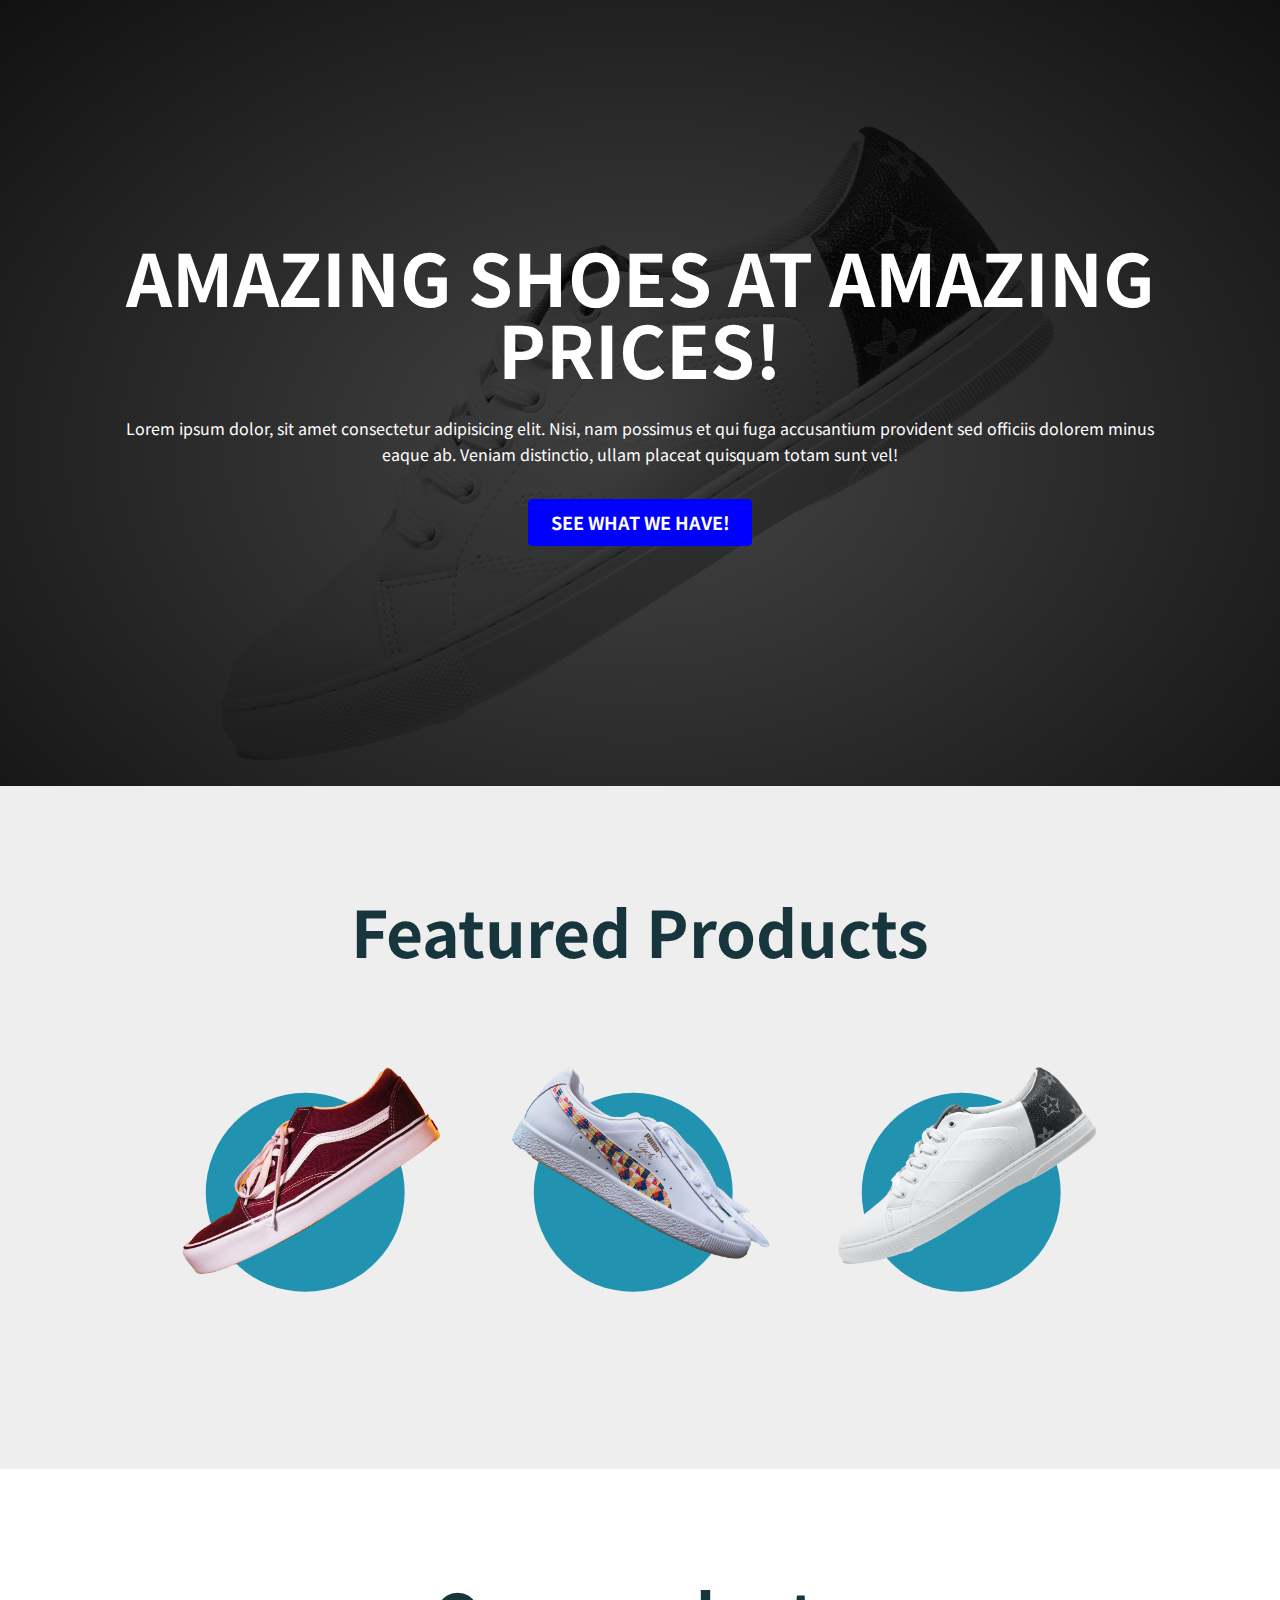
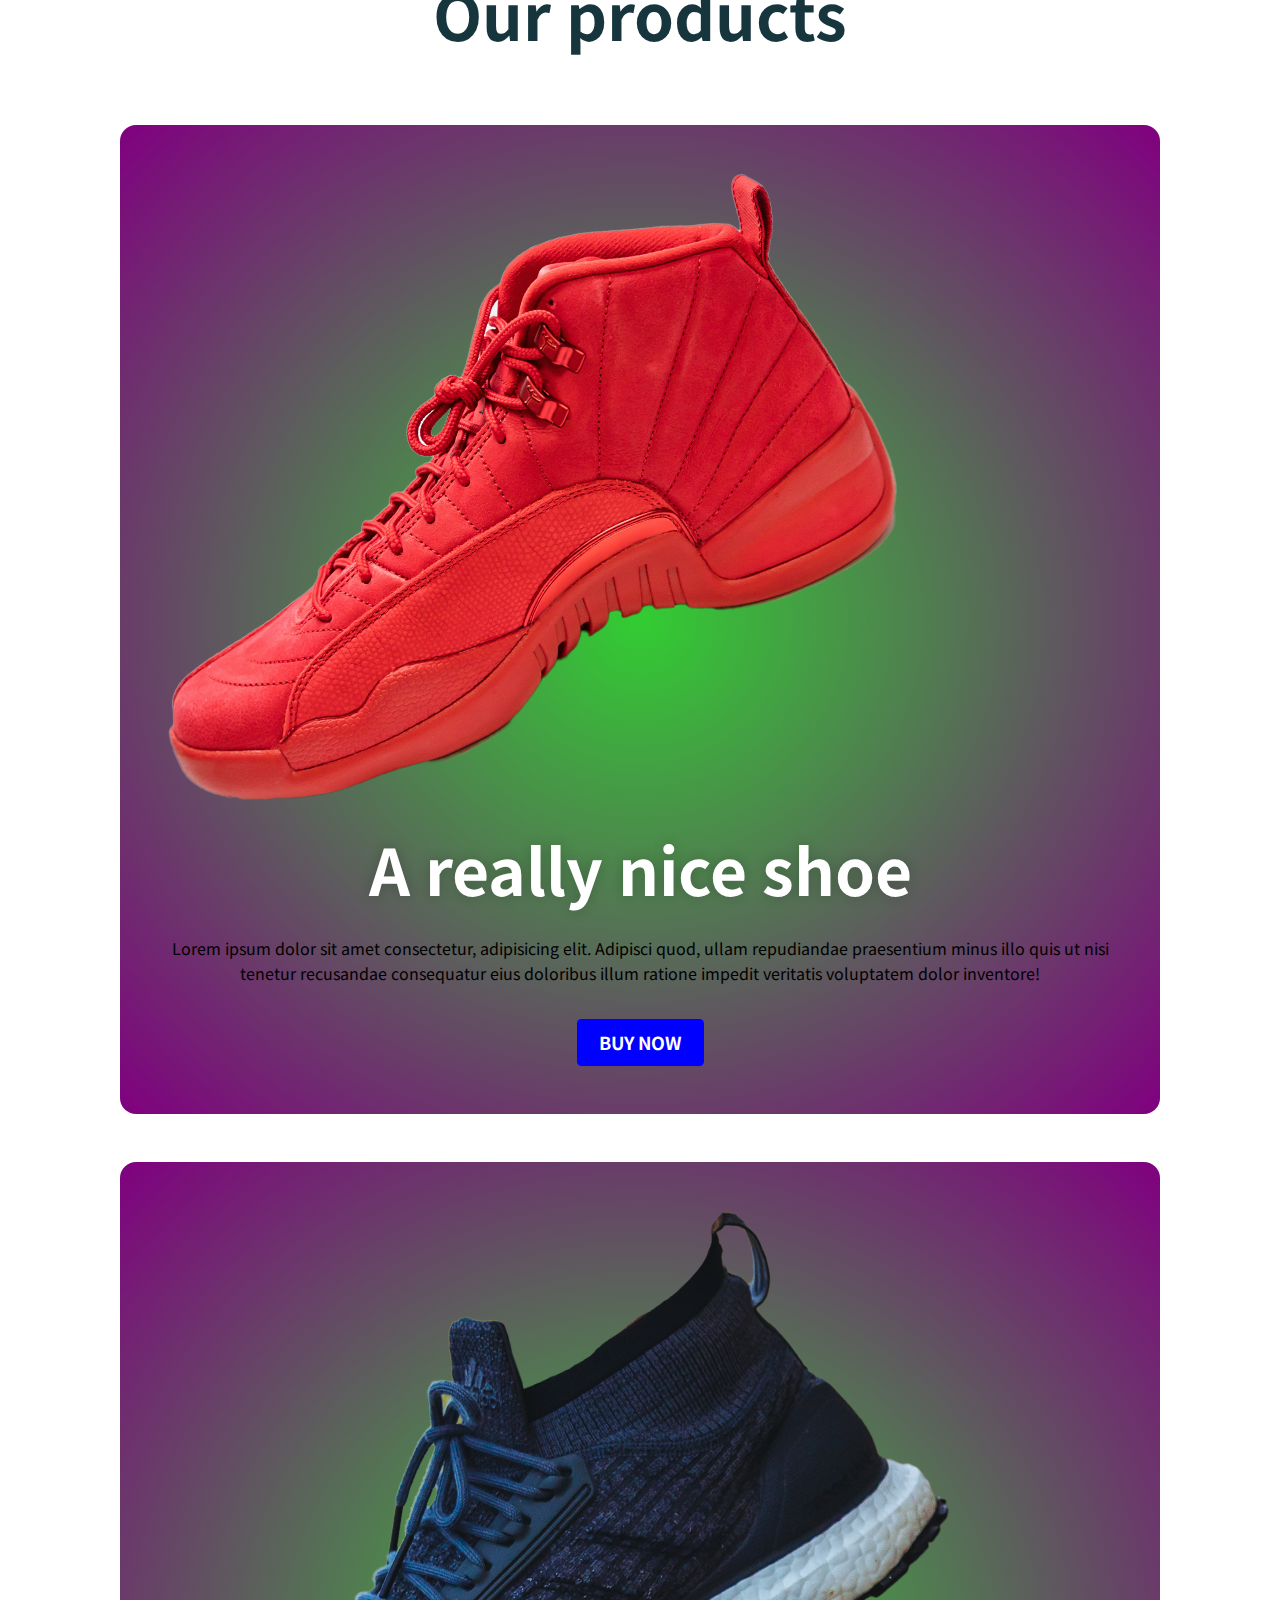
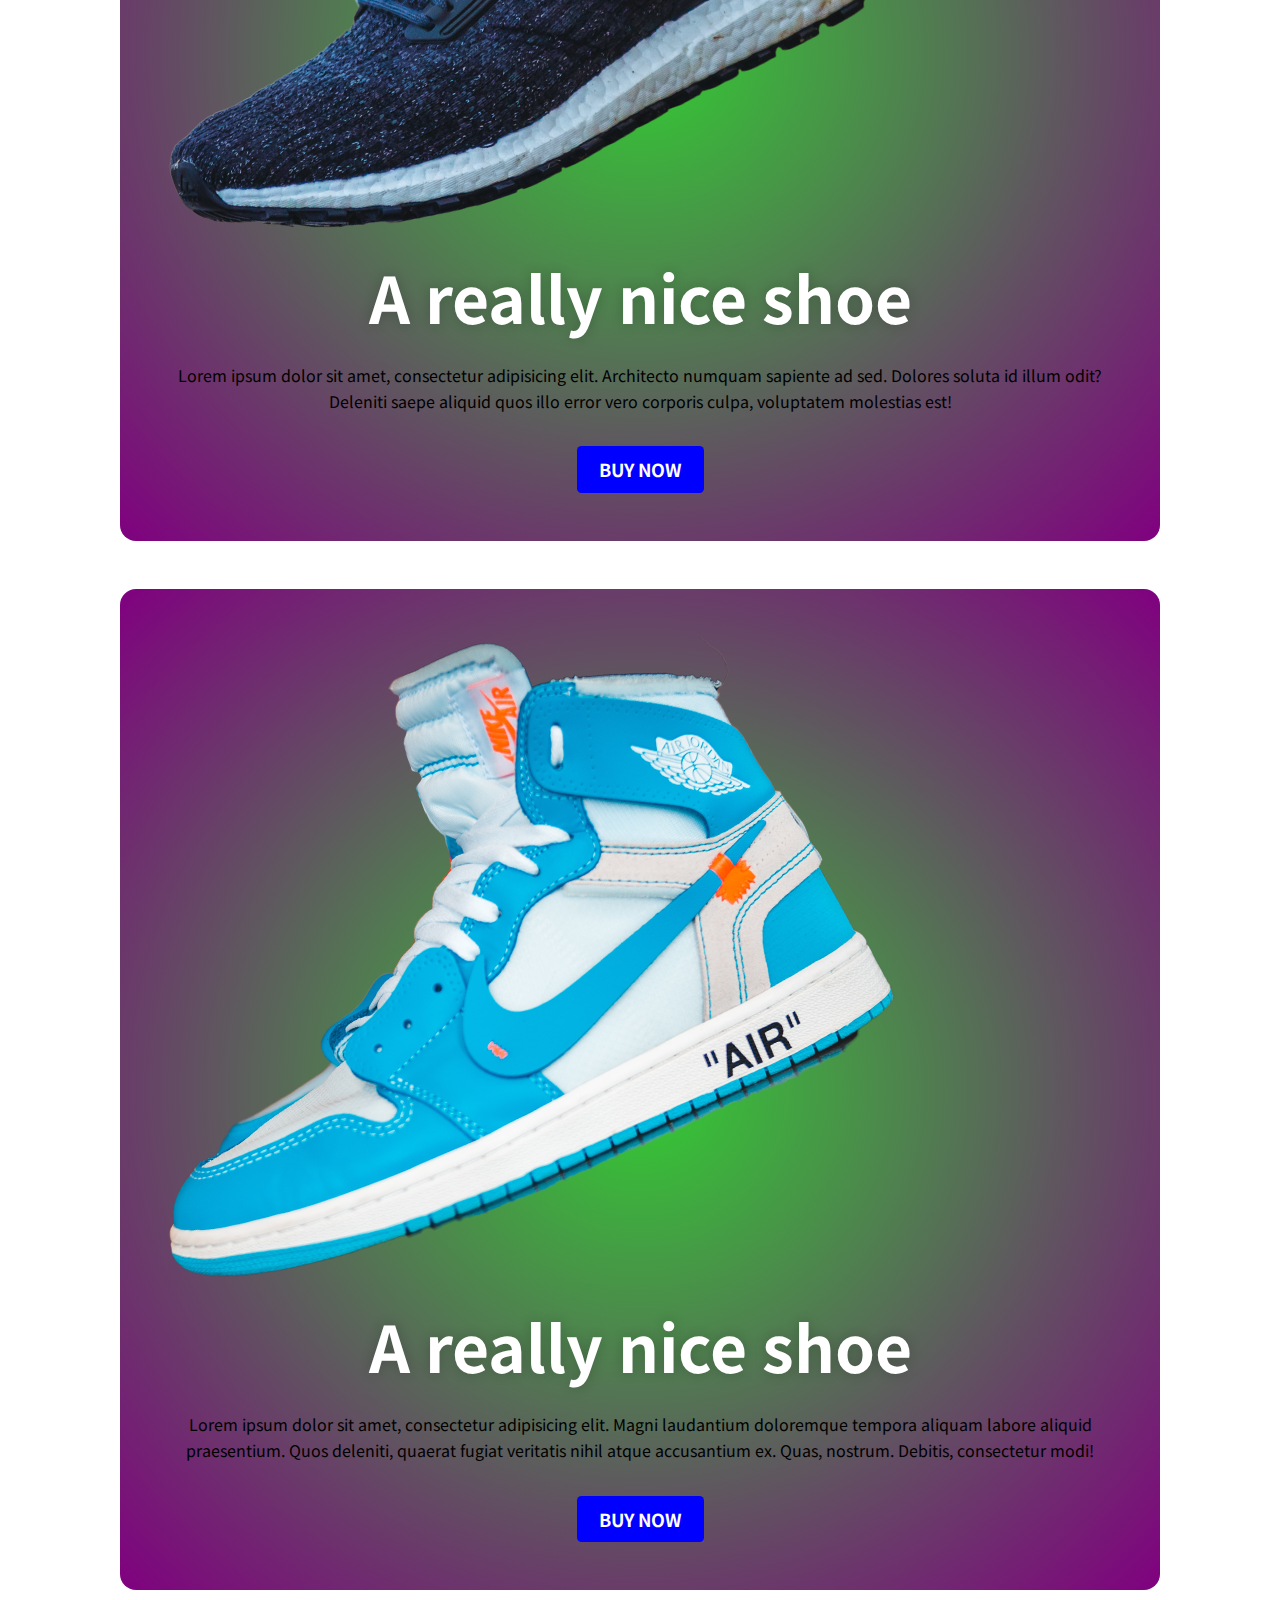
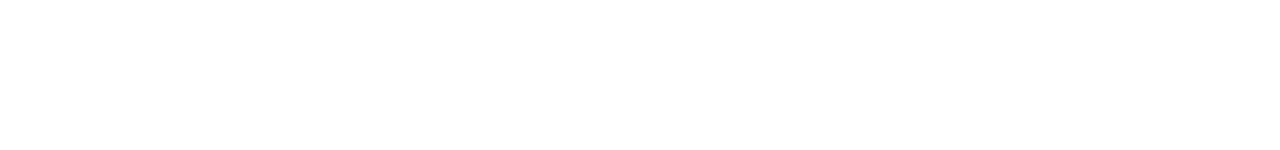
==== index.html @ f8fbc44a "First commit" ====
<!DOCTYPE html>
<html lang="en">

<head>
    <meta charset="UTF-8">
    <meta name="viewport" content="width=device-width, initial-scale=1.0">
    <meta http-equiv="X-UA_Compatible">
    <title>Sydow Furniture</title>
    <link href="https://fonts.googleapis.com/css2?family=Noto+Sans+JP:wght@700&display=swap" rel="stylesheet">
    <link rel="stylesheet" href="style.css">
</head>

<body>
    <header class="hero">
        <div class="container spacing">
            <h1 class="primary-title">Amazing Shoes at Amazing Prices!</h1>
            <p>Lorem ipsum dolor, sit amet consectetur adipisicing elit. Nisi, nam possimus et qui fuga accusantium provident sed officiis dolorem minus eaque ab. Veniam distinctio, ullam placeat quisquam totam sunt vel!</p>
            <a href="#" class="btn">See what we have!</a>
        </div>
    </header>

    <main>

    <section class="featured">
        <div class="container">
            <h2 class="section-title">Featured Products</h2>
            <div class="split">

                <a href="#" class="featured__item">
                    <img src="images/shoe-1.png" alt="" class="featured__img">
                    <p class="featured__details"><span class="price">$99</span>Shoe name</p>
                </a>

                <a href="#" class="featured__item">
                    <img src="images/shoe-2.png" alt="" class="featured__img">
                    <p class="featured__details"><span class="price">$99</span>Shoe name</p>
                </a>

                <a href="#" class="featured__item">
                    <img src="images/shoe-3.png" alt="" class="featured__img">
                    <p class="featured__details"><span class="price">$99</span>Shoe name</p>
                </a>

            </div>
        </div>
    </section>
         
    
    <section class="our-products">
        <div class="container">
            <h2 class="section-title">Our products</h2>
            
            <article class="product shoe-red spacing">
                <img src="images/shoe-4.png" alt="" class="product__image">
                <h3 class="product__title">A really nice shoe</h3>
                <p class="product__description">Lorem ipsum dolor sit amet consectetur, adipisicing elit. Adipisci quod, ullam repudiandae praesentium minus illo quis ut nisi tenetur recusandae consequatur eius doloribus illum ratione impedit veritatis voluptatem dolor inventore!</p>
                <a href="" class="btn">Buy now</a>
            </article>

            <article class="product shoe-white spacing">
                <img src="images/shoe-5.png" alt="" class="product__image">
                <h3 class="product__title">A really nice shoe</h3>
                <p class="product__description">Lorem ipsum dolor sit amet, consectetur adipisicing elit. Architecto numquam sapiente ad sed. Dolores soluta id illum odit? Deleniti saepe aliquid quos illo error vero corporis culpa, voluptatem molestias est!</p>
                <a href="" class="btn">Buy now</a>
            </article>

            <article class="product shoe-blue spacing">
                <img src="images/shoe-6.png" alt="" class="product__image">
                <h3 class="product__title">A really nice shoe</h3>
                <p class="product__description">Lorem ipsum dolor sit amet, consectetur adipisicing elit. Magni laudantium doloremque tempora aliquam labore aliquid praesentium. Quos deleniti, quaerat fugiat veritatis nihil atque accusantium ex. Quas, nostrum. Debitis, consectetur modi!</p>
                <a href="" class="btn">Buy now</a>
            </article>

        </div>
    </section>

    </main>

</body>

</html>
---- style.css ----
*,
*::before, 
*::after {
    box-sizing: border-box;
}

body {
font-family: 'Noto Sans JP', sans-serif;
margin: 0;
line-height: 1.6;
}

img {
    max-width: 100%;
    display: block;
}

h1, 
h2, 
h3, 
p {
    margin: 0;
}

section {
    padding: 7em 0;
}

.container {
    width: 85%;
    max-width: 65em;
    margin: 0 auto;
}

.split {
    display: flex;
    gap: 1em;
    flex-wrap: wrap;
    justify-content: center;
}

.split > * {
    flex-basis: 30%;
    min-width: 15em;
}

/* not working for some reason, 
could be because the above p and 
h1 are set to 0 margin */

.spacing>*+* {
    margin-top: var(--spacer, 2rem);
}

.btn {
    display: inline-block;
    text-decoration: none;
    color: var(--clr-text, #fff);
    font-weight: 700;
    text-transform: uppercase;
    font-size: 1.125rem;
    padding: .5em 1.25em;
    background: var(--clr-accent, blue);
    border-radius: .25em;
    transition: 
        transform 250ms ease-in-out,
        opacity 250ms linear;
}

.btn:hover,
.btn:focus {
    transform: scale(1.1);
    opacity: .9;
}

.primary-title {
    font-size: 4rem;
    font-size: clamp(3rem, calc(5vw + 1rem), 4.5rem);
    line-height: 1;
    text-transform: uppercase;
}

.section-title {
    text-align: center;
    font-size: clamp(2.5rem, calc(5vw + 1rem), 4rem);
    line-height: 1;
    color: #17353d;
    margin-bottom: 5rem;
}

.hero {
    color: white;
    text-align: center;
    padding: 15em 0;
    background: #222;
}

@supports (background-blend-mode: multiply) {
    .hero {background: 
        url(images/shoe-3.png), 
        radial-gradient(#444, #111);
    background-blend-mode: multiply;
    background-attachment: fixed;
    background-repeat: no-repeat;
    background-position: center center;
    }
}

.featured {
    background-color: #eee;
}

.featured__item {
    display: block;
    position: relative;
    transform: scale(.85);
    transition: transform 250ms ease-in-out;
    text-decoration: none;
    color: #333;
    text-align: center;
    line-height: 1.2;
}

.featured__item:hover,
.featured__item:focus {
    transform: scale(1);
}

.featured__item:hover .featured__details, 
.featured__item:focus .featured__details {
    opacity: 1;
    text-shadow: 0 0 .2em white;
}

.featured__item::after {
    content: '';
    position: absolute;
    top: 10%;
    left: 10%;
    padding: 75% 75% 0 0;
    border-radius: 50%;
    background-color: #2193b0;
    z-index: -1;
}

.featured__details {
    opacity: 0;
    transition: opacity 250ms linear;
}

span {
    display: block;
    font-weight: 700;
    font-size: 2.5rem;
}

.product {
    background: radial-gradient(var(--clr-inner, limegreen), var(--clr-outer, purple));
    padding: 3em;
    border-radius: 1em;
    margin-bottom: 3em;
    text-align: center;
}

.product__title {
    font-size: 4rem;
    line-height: 1.1;
    color: #fff;
    text-shadow: 0 0 0.2em rgba(0, 0, 0, 0.2);
}
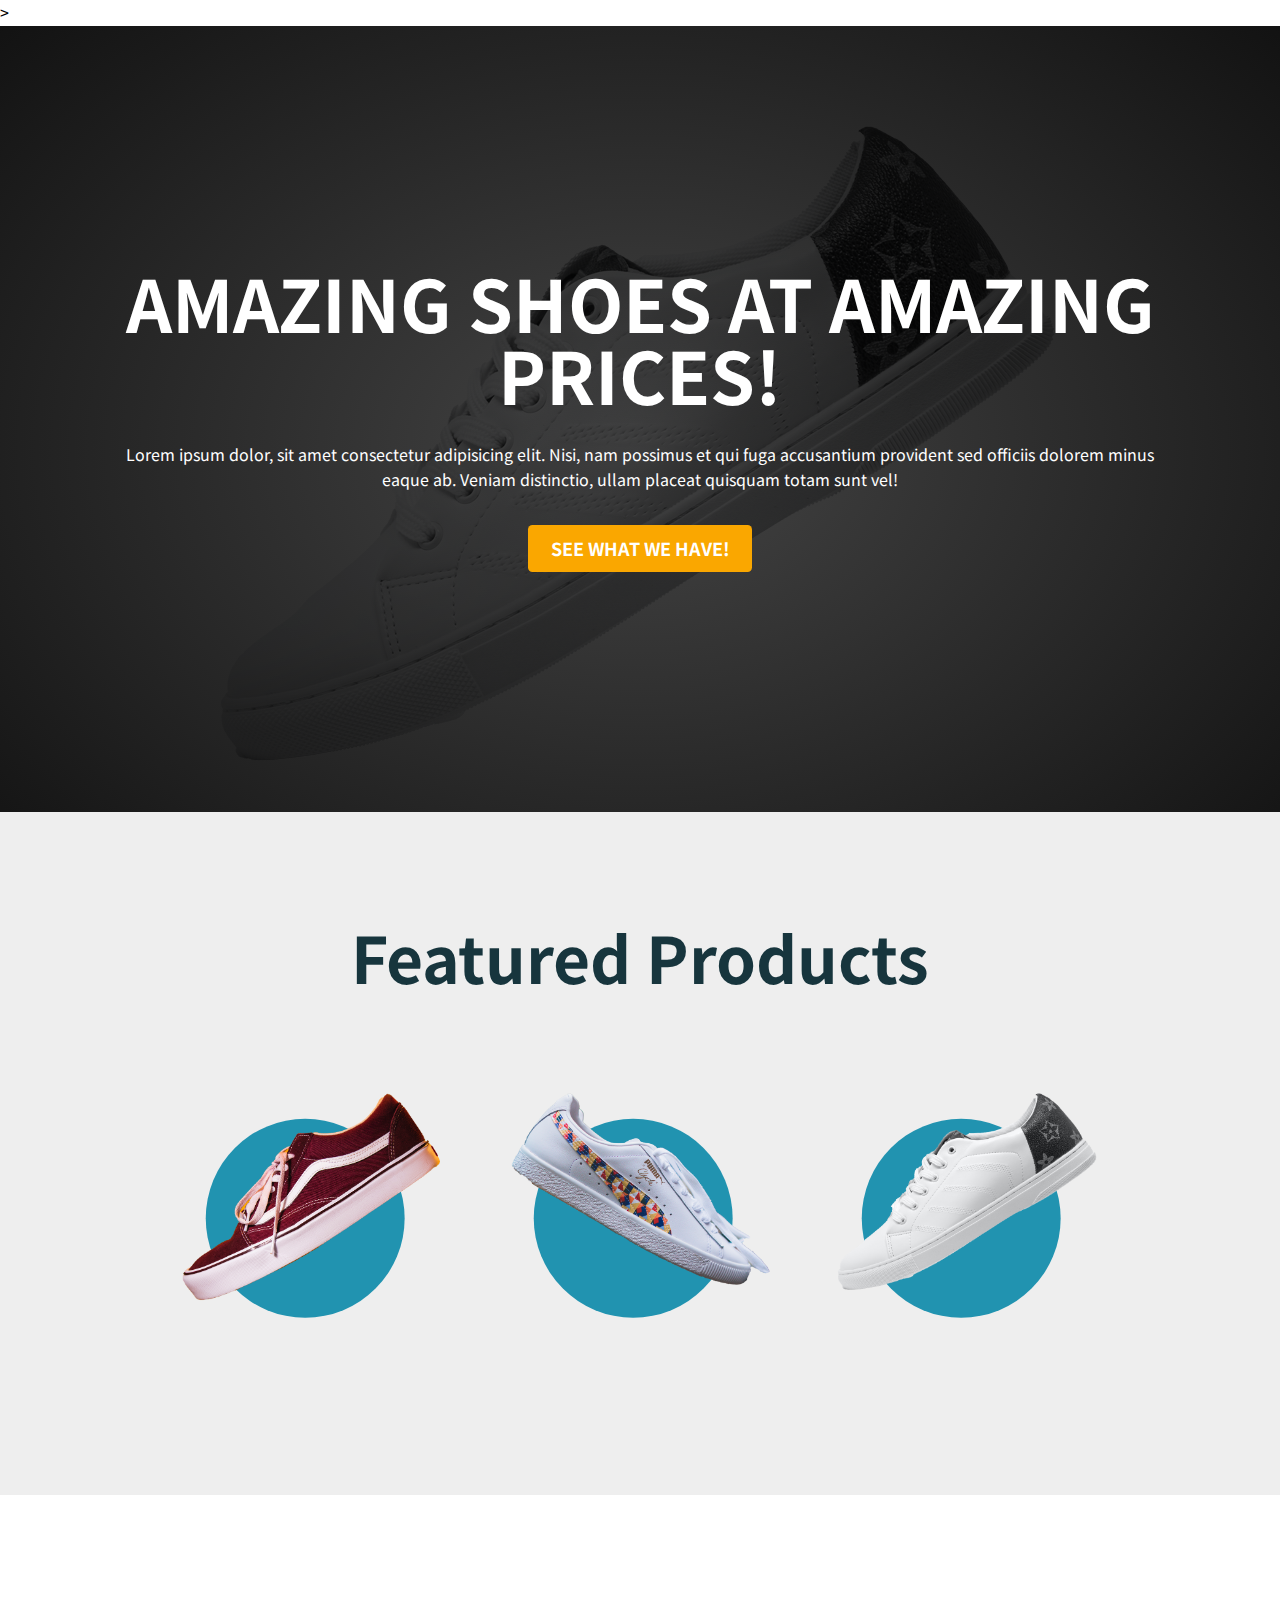
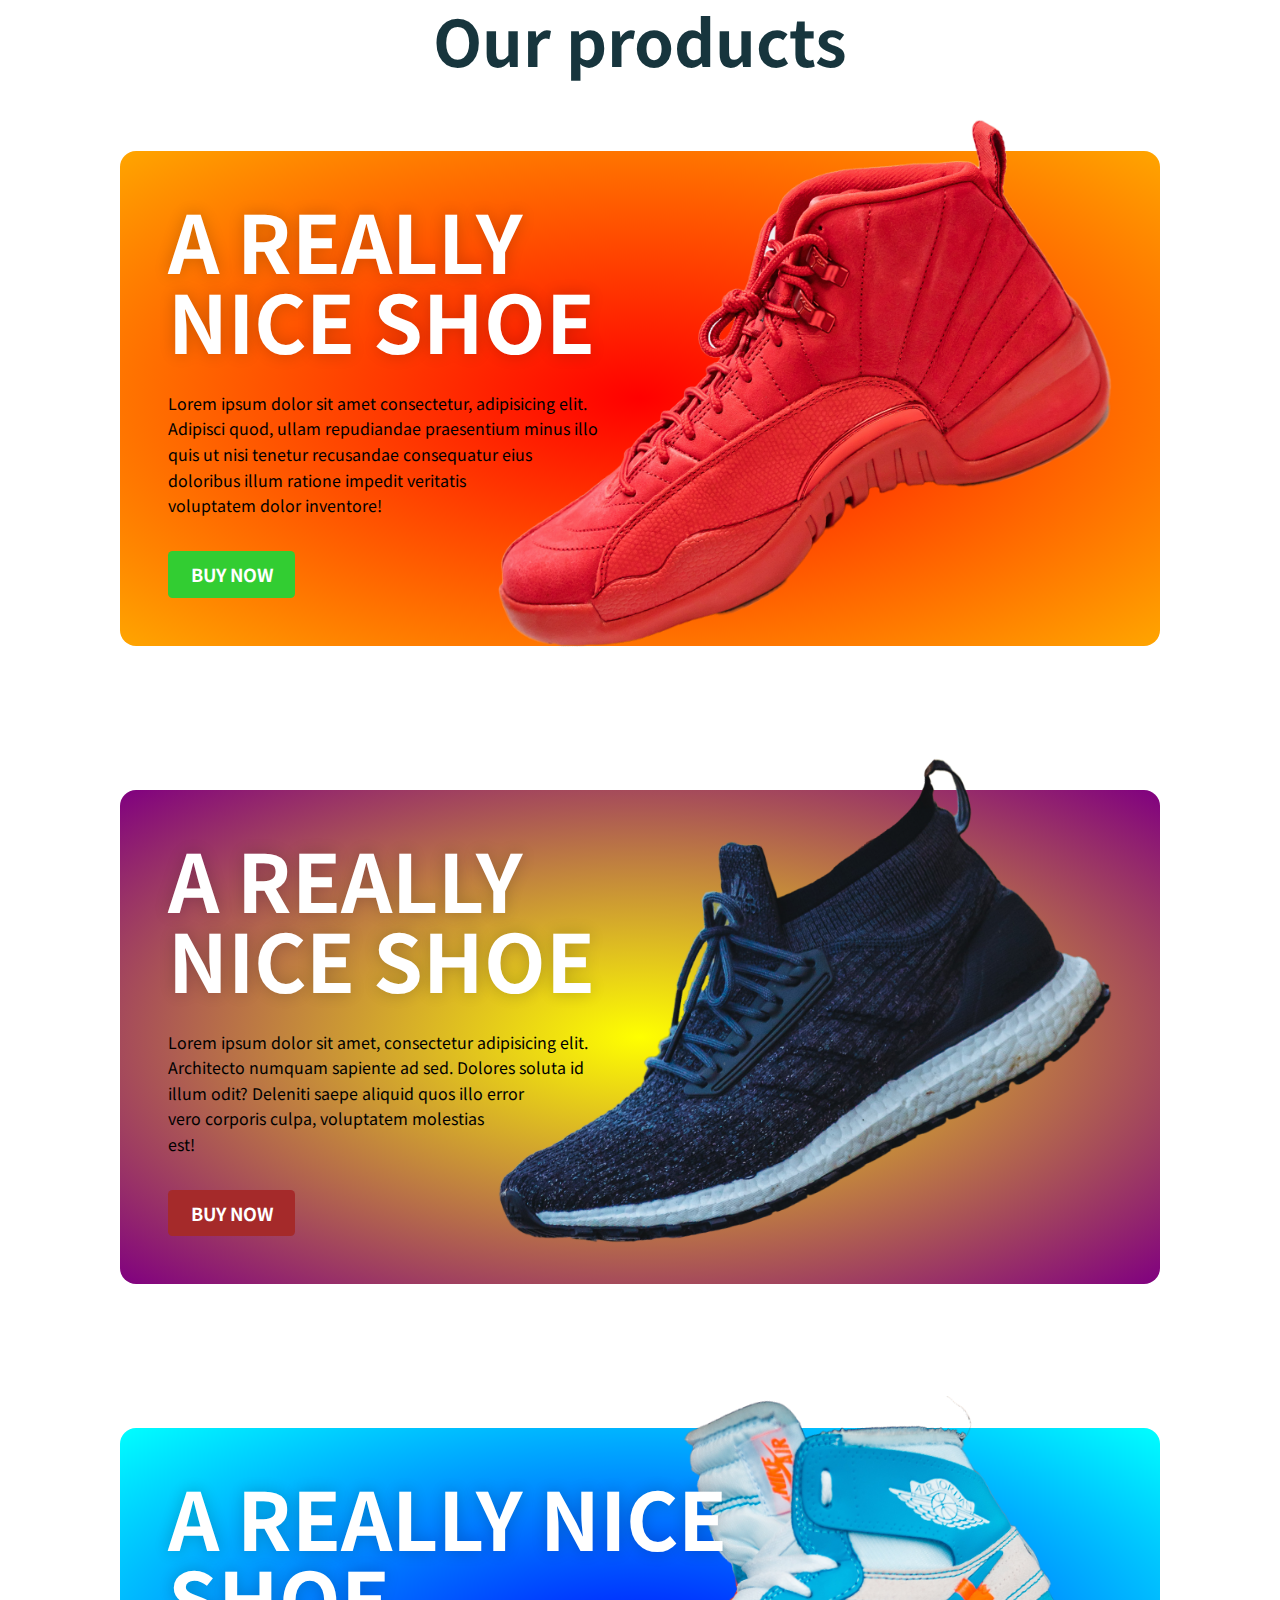
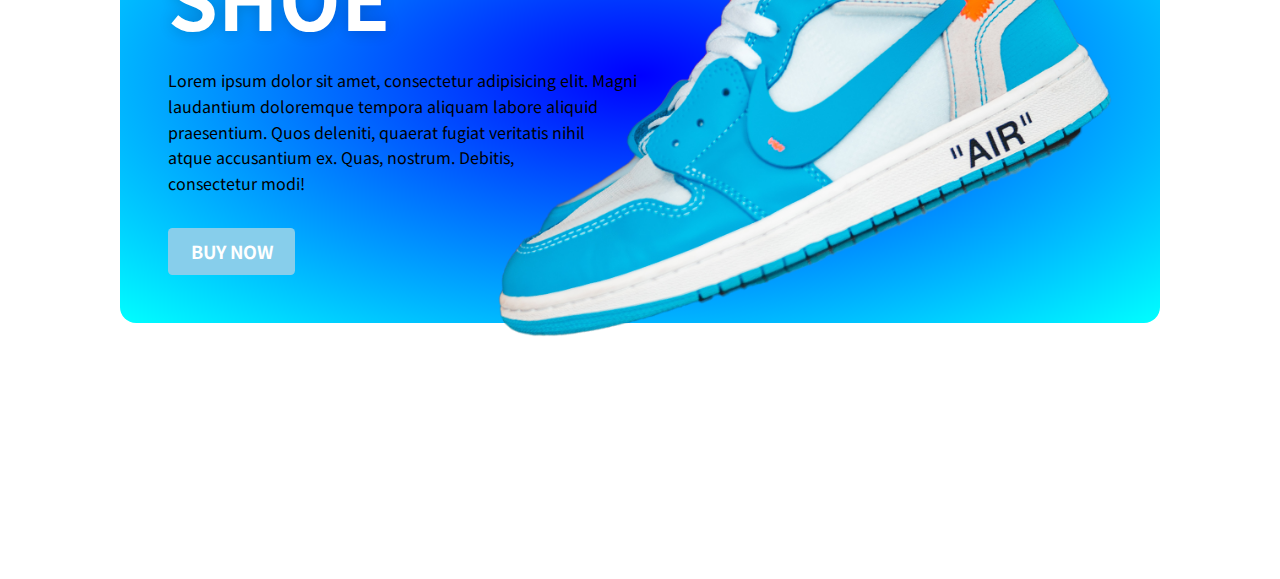
==== commit c757f898: "Page completed" ====
--- a/index.html
+++ b/index.html
@@ -4,13 +4,14 @@
 <head>
     <meta charset="UTF-8">
     <meta name="viewport" content="width=device-width, initial-scale=1.0">
-    <meta http-equiv="X-UA_Compatible">
+    <meta http-equiv="X-UA_Compatible" content="ie=edge" />>
     <title>Sydow Furniture</title>
     <link href="https://fonts.googleapis.com/css2?family=Noto+Sans+JP:wght@700&display=swap" rel="stylesheet">
     <link rel="stylesheet" href="style.css">
 </head>
 
 <body>
+    
     <header class="hero">
         <div class="container spacing">
             <h1 class="primary-title">Amazing Shoes at Amazing Prices!</h1>
@@ -57,7 +58,7 @@
                 <a href="" class="btn">Buy now</a>
             </article>
 
-            <article class="product shoe-white spacing">
+            <article class="product shoe-white shoe-left spacing">
                 <img src="images/shoe-5.png" alt="" class="product__image">
                 <h3 class="product__title">A really nice shoe</h3>
                 <p class="product__description">Lorem ipsum dolor sit amet, consectetur adipisicing elit. Architecto numquam sapiente ad sed. Dolores soluta id illum odit? Deleniti saepe aliquid quos illo error vero corporis culpa, voluptatem molestias est!</p>
--- a/style.css
+++ b/style.css
@@ -163,8 +163,62 @@
 }
 
 .product__title {
-    font-size: 4rem;
-    line-height: 1.1;
+    font-size: clamp(3rem, calc(5vw + 1rem), 5.5rem);
+    text-transform: uppercase;
+    line-height: 1;
     color: #fff;
     text-shadow: 0 0 0.2em rgba(0, 0, 0, 0.2);
+}
+
+.product__image {
+    margin: -5em 0 0 0;
+}
+
+@media only screen and (min-width: 45em) {
+    .product {
+        text-align: left;
+        margin-bottom: 9em;
+    }
+
+    .product__title {
+        margin: 0;
+    }
+
+    .product__image {
+        float: right;
+        width: 65%;
+        /* outline: 2px solid red; */
+        shape-outside: url(images/shoe-4.png); /*this is not working*/
+        shape-margin: 1em; 
+        margin: 0 --5em 0 0;
+    }
+
+    .product .shoe-left .product__image {
+        float: left;
+        shape-outside: url(images/shoe-5.png); /*this is not working*/
+        margin: 0 0 0 --5em;
+        shape-margin: 2em;
+    }
+}
+
+.hero {
+    --clr-accent: #faa700;
+}
+
+.shoe-red {
+    --clr-inner: red;
+    --clr-outer: orange;
+    --clr-accent: limegreen;
+}
+
+.shoe-white {
+    --clr-inner: yellow;
+    --clr-outer: purple;
+    --clr-accent: brown;
+}
+
+.shoe-blue {
+    --clr-inner: blue;
+    --clr-outer: aqua;
+    --clr-accent: skyblue;
 }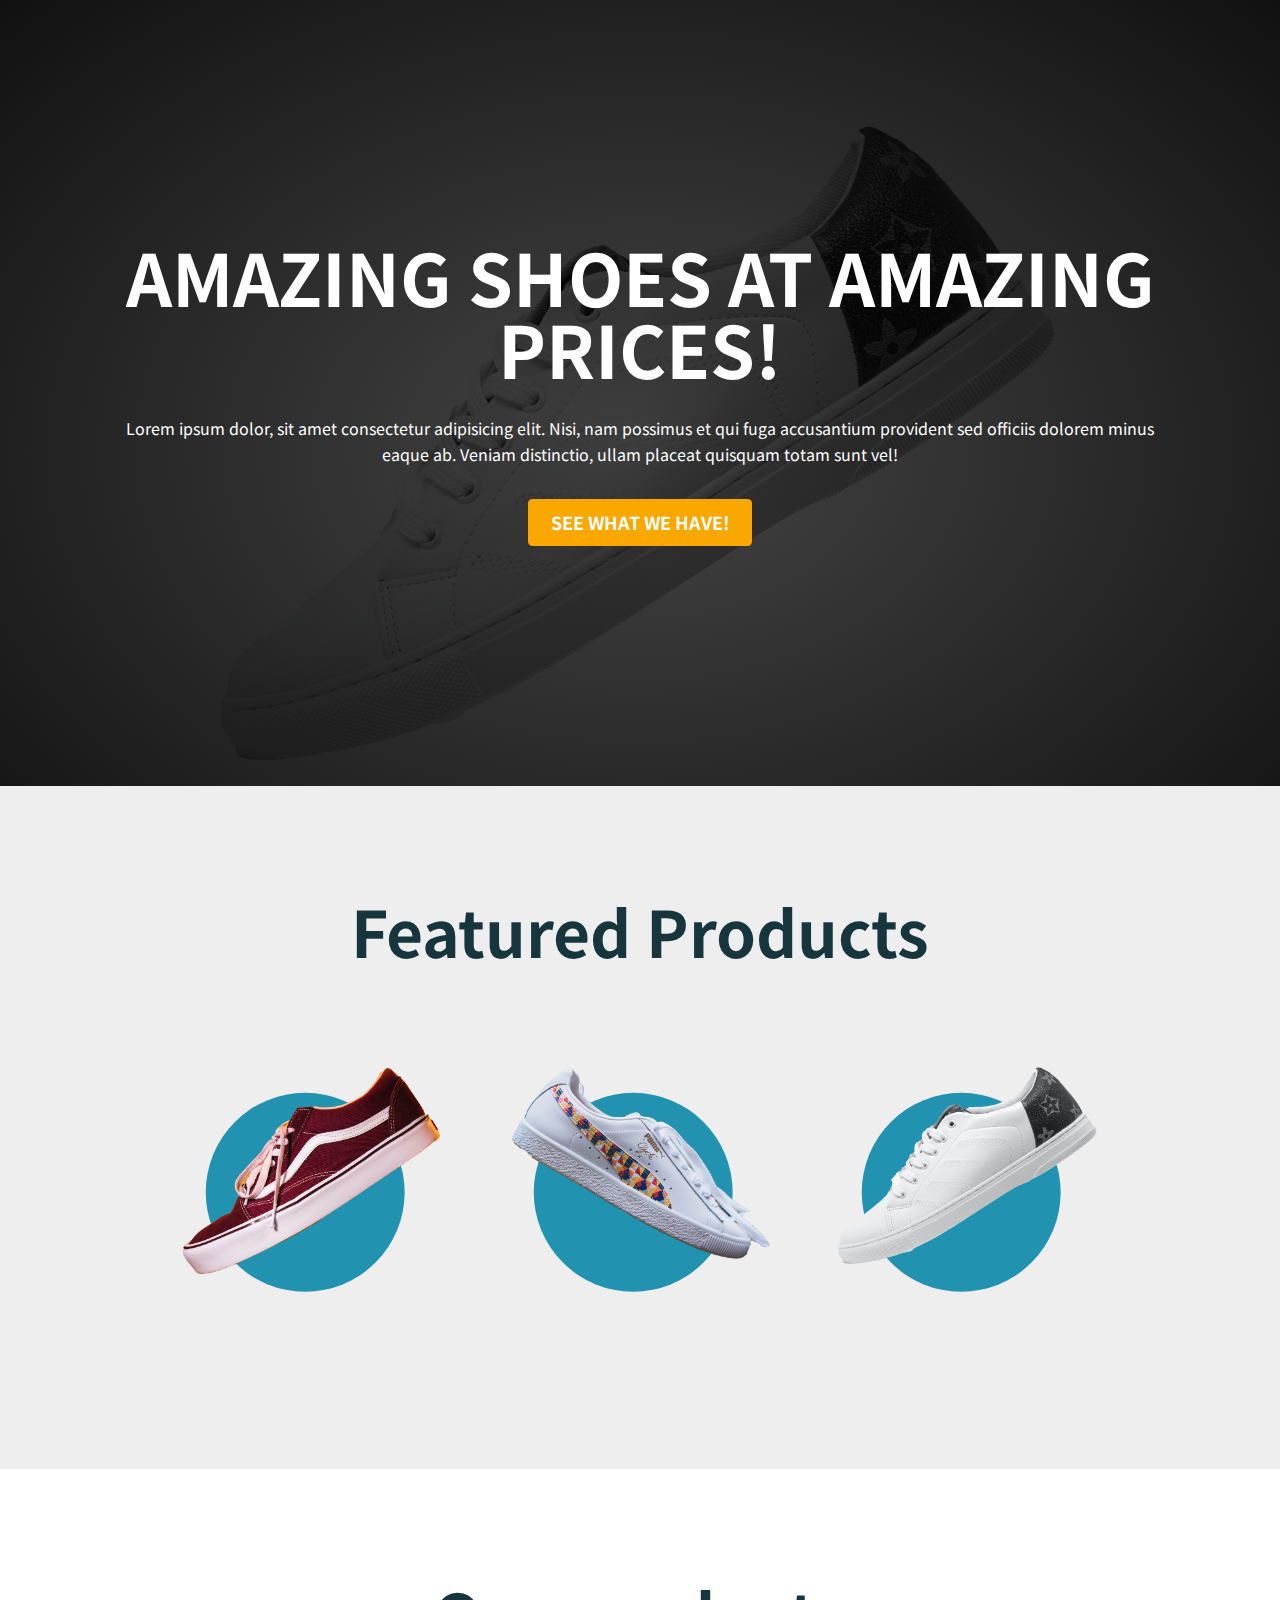
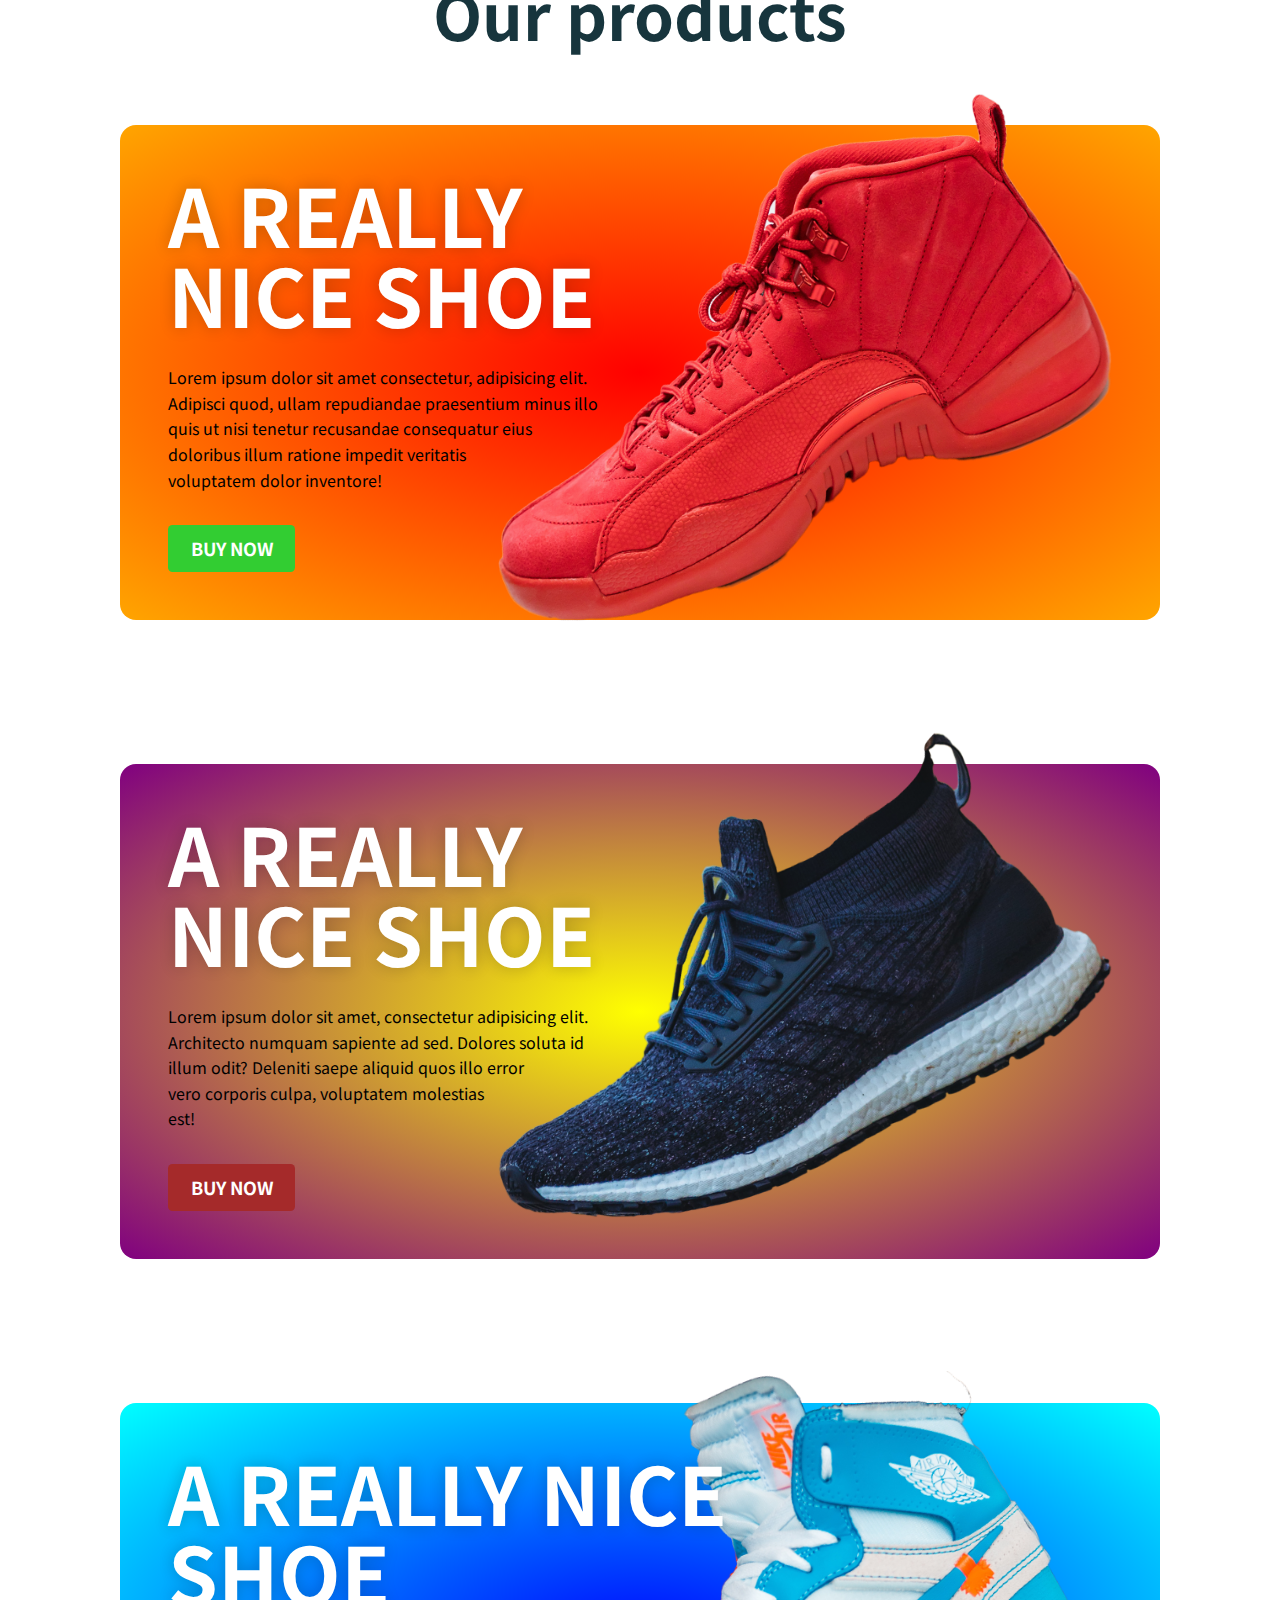
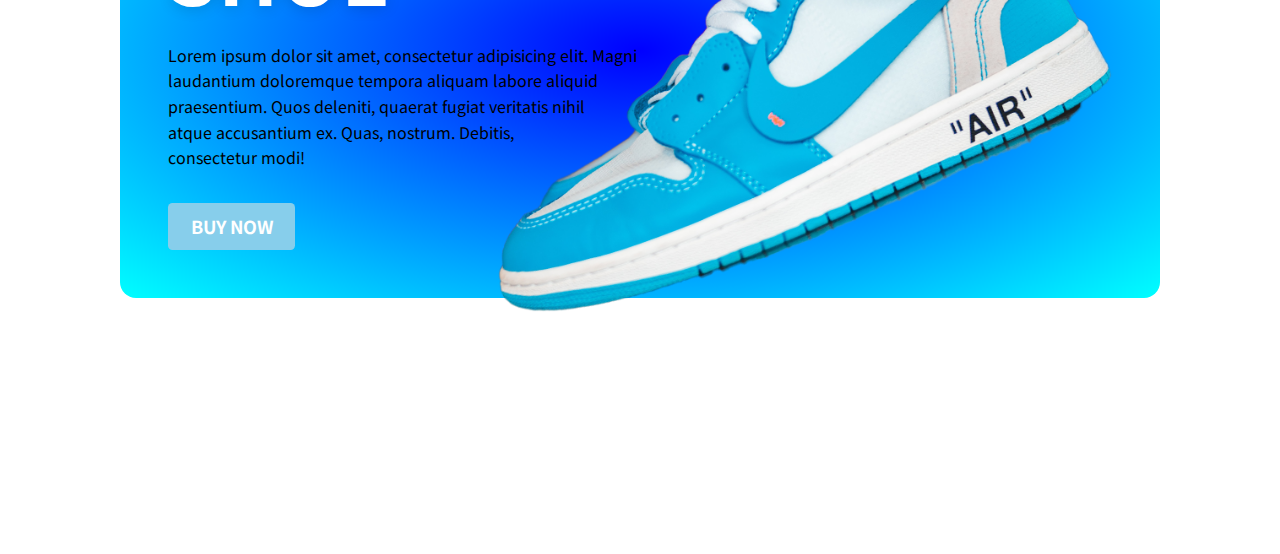
==== commit ea5128d1: "Error fix" ====
--- a/index.html
+++ b/index.html
@@ -4,8 +4,8 @@
 <head>
     <meta charset="UTF-8">
     <meta name="viewport" content="width=device-width, initial-scale=1.0">
-    <meta http-equiv="X-UA_Compatible" content="ie=edge" />>
-    <title>Sydow Furniture</title>
+    <meta http-equiv="X-UA_Compatible" content="ie=edge" />
+    <title>My Shoe store</title>
     <link href="https://fonts.googleapis.com/css2?family=Noto+Sans+JP:wght@700&display=swap" rel="stylesheet">
     <link rel="stylesheet" href="style.css">
 </head>
